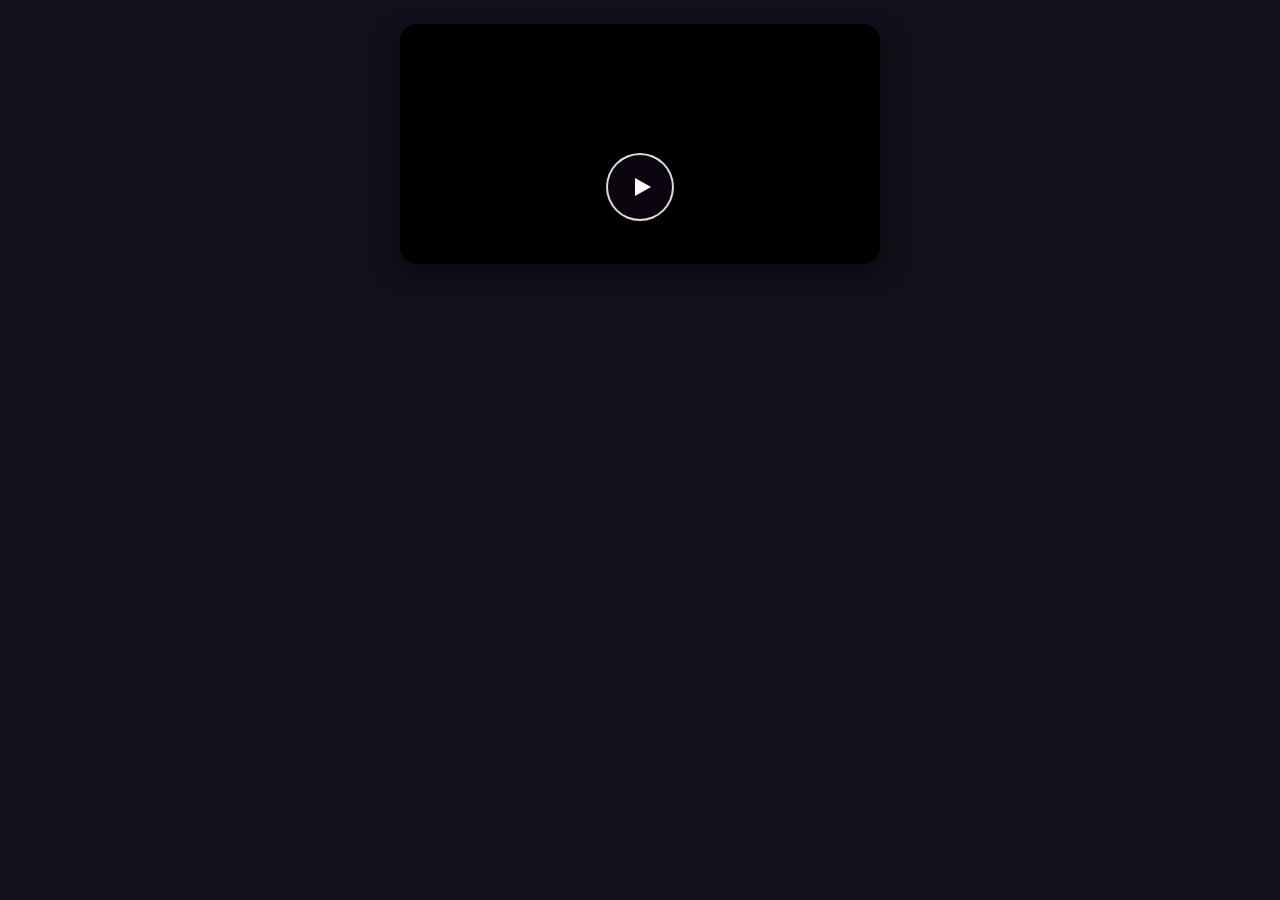
==== luna embed.html @ 68445f00 "Add files via upload" ====
<!DOCTYPE html>
<html lang="ja">
<head>
<meta charset="UTF-8">
<meta name="viewport" content="width=device-width, initial-scale=1.0">
<title>ルナ動画埋め込みサンプル</title>
<style>
  body {
    margin: 0;
    padding: 24px;
    background: #12101c;
    font-family: -apple-system, "Hiragino Sans", sans-serif;
    display: flex;
    justify-content: center;
  }

  .video-wrap {
    position: relative;
    width: 100%;
    max-width: 480px;
    border-radius: 16px;
    overflow: hidden;
    box-shadow: 0 8px 24px rgba(0,0,0,0.5);
    background: #000;
  }

  .video-wrap video {
    display: block;
    width: 100%;
    height: auto;
  }

  /* 独自の再生ボタン：顔にかぶらないよう下寄りに配置 */
  .play-btn {
    position: absolute;
    left: 50%;
    bottom: 18%;           /* ← ここで高さを調整。顔の位置に合わせて変更可 */
    transform: translate(-50%, 0);
    width: 64px;
    height: 64px;
    border-radius: 50%;
    background: rgba(20, 10, 30, 0.55);
    border: 2px solid rgba(255,255,255,0.85);
    display: flex;
    align-items: center;
    justify-content: center;
    cursor: pointer;
    transition: transform 0.15s ease, background 0.15s ease;
  }

  .play-btn:hover {
    background: rgba(120, 60, 160, 0.75);
    transform: translate(-50%, 0) scale(1.06);
  }

  .play-btn svg {
    width: 24px;
    height: 24px;
    margin-left: 3px; /* 三角形の視覚的な中心合わせ */
    fill: #fff;
  }

  .video-wrap.playing .play-btn {
    opacity: 0;
    pointer-events: none;
  }
</style>
</head>
<body>

<div class="video-wrap" id="wrap">
  <video id="lunaVideo" poster="poster.jpg" playsinline webkit-playsinline>
    <source src="luna_final_synced.mp4" type="video/mp4">
  </video>
  <div class="play-btn" id="playBtn">
    <svg viewBox="0 0 24 24"><polygon points="5,3 21,12 5,21"></polygon></svg>
  </div>
</div>

<script>
  const video = document.getElementById('lunaVideo');
  const wrap = document.getElementById('wrap');
  const btn = document.getElementById('playBtn');

  btn.addEventListener('click', () => {
    video.play();
  });

  video.addEventListener('play', () => wrap.classList.add('playing'));
  video.addEventListener('pause', () => wrap.classList.remove('playing'));
  video.addEventListener('ended', () => wrap.classList.remove('playing'));

  // 動画をタップしたら一時停止/再開（任意）
  video.addEventListener('click', () => {
    if (video.paused) { video.play(); } else { video.pause(); }
  });
</script>

</body>
</html>
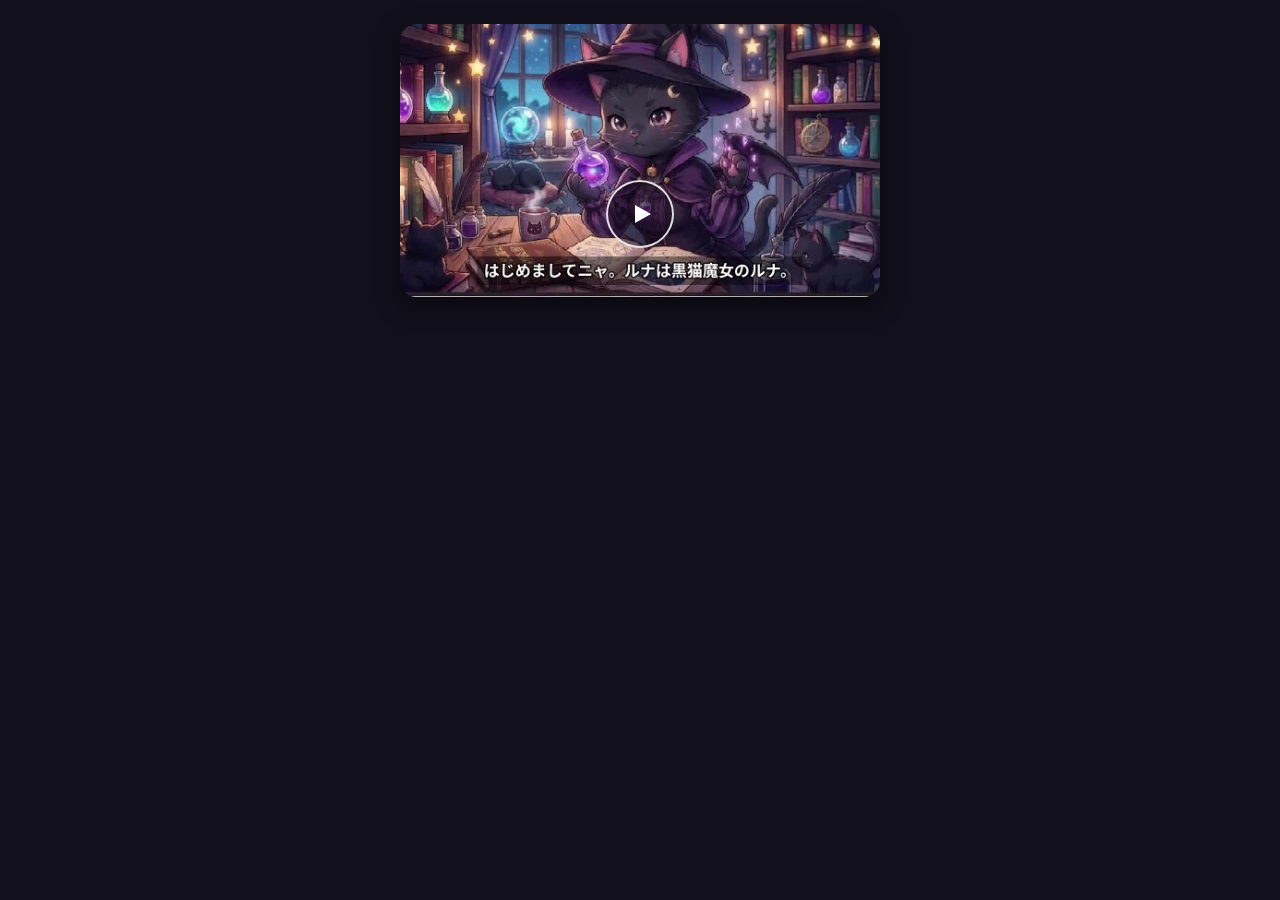
==== commit d5e0522c: "Add files via upload" ====
--- a/luna embed.html
+++ b/luna embed.html
@@ -69,7 +69,7 @@
 <body>
 
 <div class="video-wrap" id="wrap">
-  <video id="lunaVideo" poster="poster.jpg" playsinline webkit-playsinline>
+  <video id="lunaVideo" poster="poster.jpg.jpeg" playsinline webkit-playsinline>
     <source src="luna_final_synced.mp4" type="video/mp4">
   </video>
   <div class="play-btn" id="playBtn">
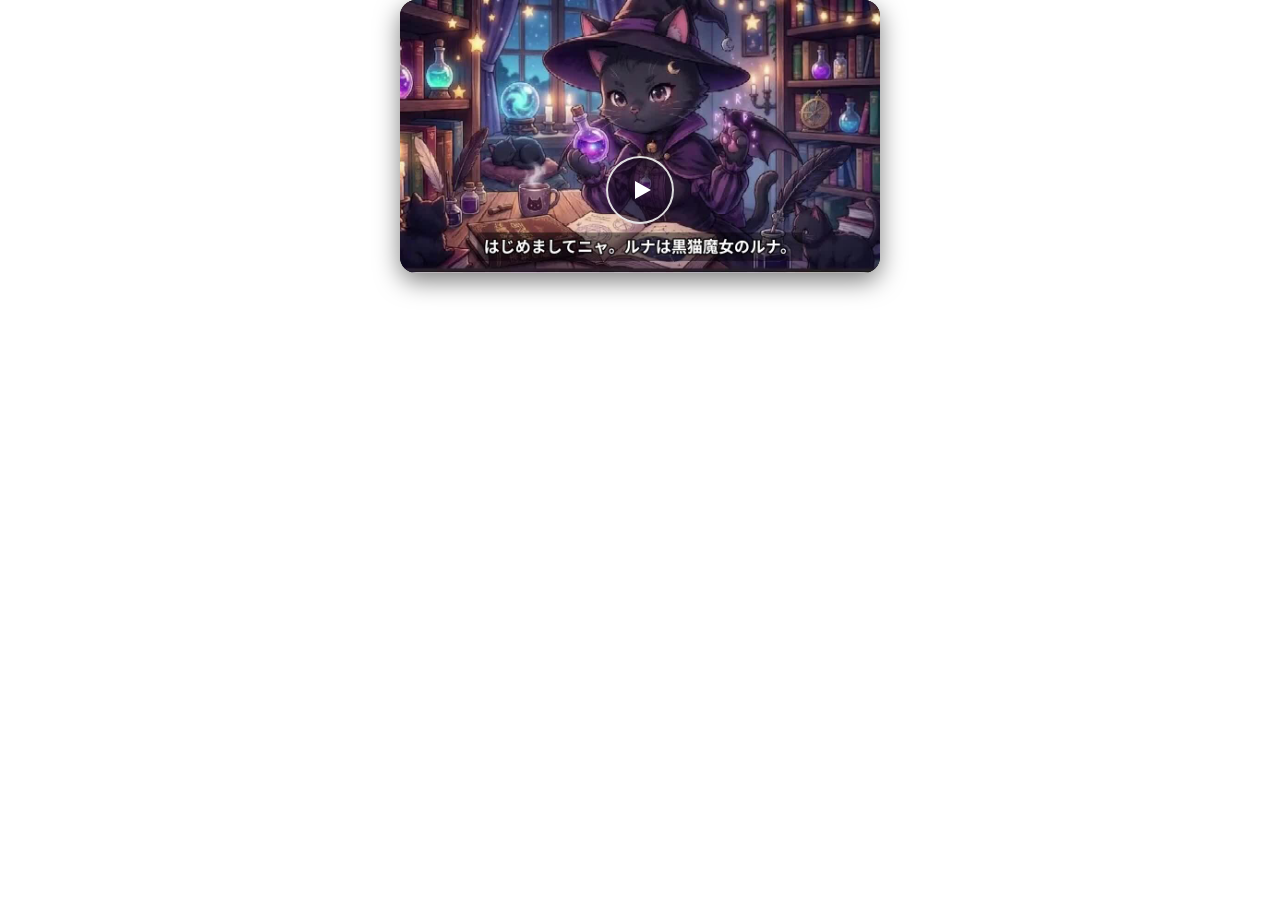
==== commit aa1ffcc7: "Add files via upload" ====
--- a/luna embed.html
+++ b/luna embed.html
@@ -5,10 +5,13 @@
 <meta name="viewport" content="width=device-width, initial-scale=1.0">
 <title>ルナ動画埋め込みサンプル</title>
 <style>
+  html, body {
+    margin: 0;
+    padding: 0;
+    background: transparent;
+  }
+
   body {
-    margin: 0;
-    padding: 24px;
-    background: #12101c;
     font-family: -apple-system, "Hiragino Sans", sans-serif;
     display: flex;
     justify-content: center;
@@ -70,7 +73,7 @@
 
 <div class="video-wrap" id="wrap">
   <video id="lunaVideo" poster="poster.jpg.jpeg" playsinline webkit-playsinline>
-    <source src="luna_final_synced.mp4" type="video/mp4">
+    <source src="luna final synced.mp4" type="video/mp4">
   </video>
   <div class="play-btn" id="playBtn">
     <svg viewBox="0 0 24 24"><polygon points="5,3 21,12 5,21"></polygon></svg>
